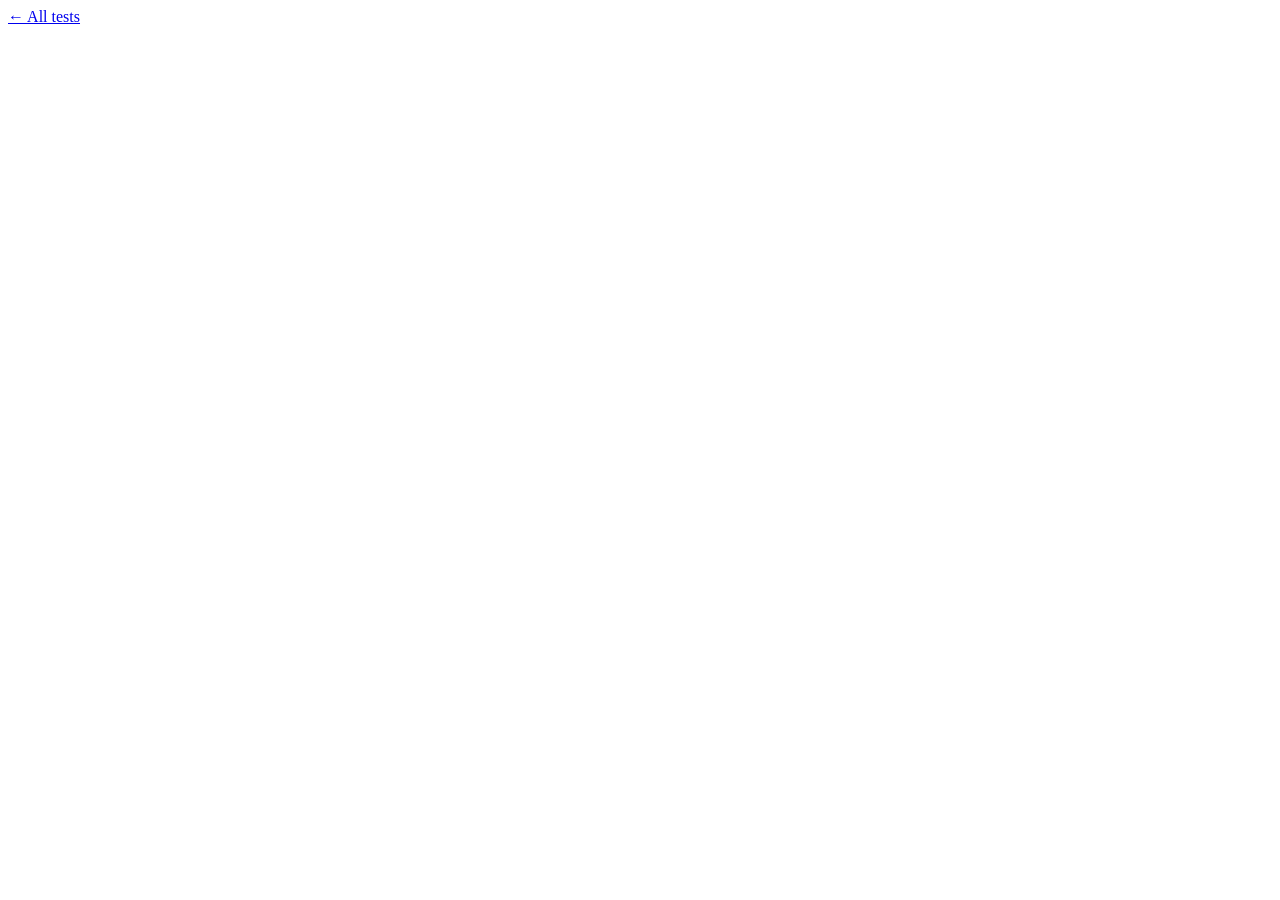
==== results.html @ 6a271e7c "Add files via upload" ====
<!DOCTYPE html>
<html lang="en">
<head>
  <meta charset="UTF-8">
  <meta name="viewport" content="width=device-width, initial-scale=1.0">
  <title>Results</title>
  <link rel="stylesheet" href="css/style.css">
</head>
<body>
  <main class="container">
    <section class="card result-card">
      <a class="back" href="index.html">← All tests</a>
      <div id="results"></div>
    </section>
  </main>
  <script src="js/tests.js"></script>
  <script src="js/app.js"></script>
</body>
</html>
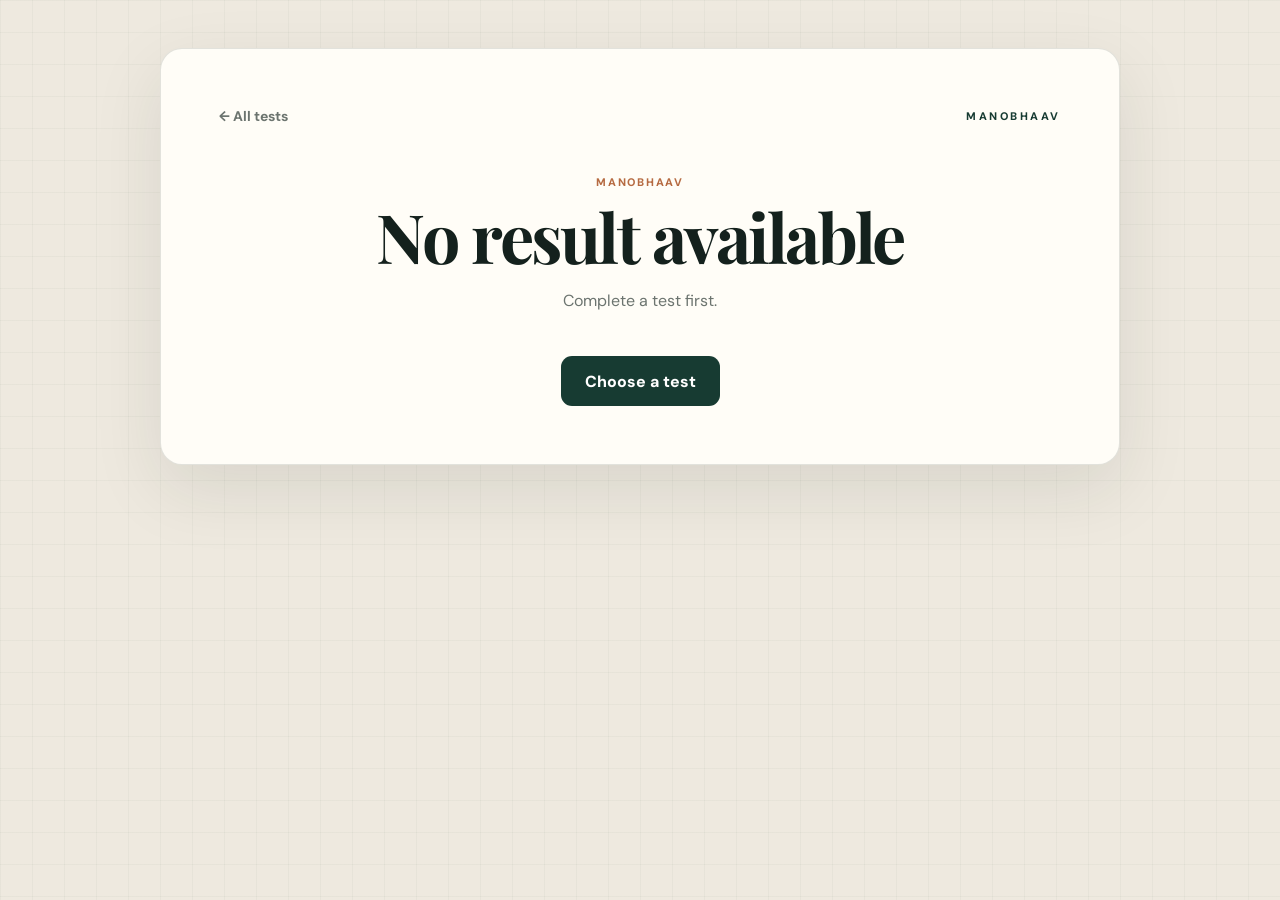
==== commit 97de1265: "Initial commit" ====
--- a/results.html
+++ b/results.html
@@ -3,13 +3,17 @@
 <head>
   <meta charset="UTF-8">
   <meta name="viewport" content="width=device-width, initial-scale=1.0">
-  <title>Results</title>
+  <meta name="theme-color" content="#173b32">
+  <title>Manobhaav | Result</title>
   <link rel="stylesheet" href="css/style.css">
 </head>
 <body>
   <main class="container">
     <section class="card result-card">
-      <a class="back" href="index.html">← All tests</a>
+      <div class="topbar">
+        <a class="back" href="index.html">← All tests</a>
+        <span class="wordmark">MANOBHAAV</span>
+      </div>
       <div id="results"></div>
     </section>
   </main>
--- a/css/style.css
+++ b/css/style.css
@@ -0,0 +1,645 @@
+@import url('https://fonts.googleapis.com/css2?family=DM+Sans:wght@400;500;600;700;800&family=Playfair+Display:wght@500;600;700&display=swap');
+
+:root {
+  --bg: #eee9df;
+  --paper: #fffdf7;
+  --ink: #14211d;
+  --muted: #6c746f;
+  --line: #d9d4c8;
+  --accent: #173b32;
+  --accent-light: #e6eee9;
+  --orange: #b66b42;
+  --danger: #8b2f28;
+  --white: #ffffff;
+
+  font-family: "DM Sans", sans-serif;
+  color: var(--ink);
+}
+
+* {
+  box-sizing: border-box;
+}
+
+html {
+  scroll-behavior: smooth;
+}
+
+body {
+  margin: 0;
+  min-height: 100vh;
+
+  background:
+    linear-gradient(
+      rgba(23, 59, 50, 0.035) 1px,
+      transparent 1px
+    ),
+    linear-gradient(
+      90deg,
+      rgba(23, 59, 50, 0.035) 1px,
+      transparent 1px
+    ),
+    var(--bg);
+
+  background-size: 32px 32px;
+}
+
+/* =========================
+   MAIN LAYOUT
+========================= */
+
+.container {
+  width: min(960px, calc(100% - 32px));
+  margin: 0 auto;
+  padding: 48px 0;
+}
+
+.card {
+  background: var(--paper);
+  border: 1px solid rgba(20, 33, 29, 0.12);
+  border-radius: 22px;
+  padding: clamp(28px, 5vw, 58px);
+
+  box-shadow:
+    0 24px 70px rgba(27, 36, 31, 0.10);
+}
+
+/* =========================
+   TYPOGRAPHY
+========================= */
+
+h1,
+h2,
+h3 {
+  font-family: "Playfair Display", serif;
+}
+
+h1 {
+  margin: 0 0 18px;
+
+  max-width: 780px;
+
+  font-size: clamp(40px, 7vw, 68px);
+  line-height: 0.98;
+  letter-spacing: -0.035em;
+}
+
+h2 {
+  margin: 0;
+}
+
+p {
+  line-height: 1.65;
+}
+
+.muted {
+  color: var(--muted);
+}
+
+.eyebrow {
+  margin: 0 0 12px;
+
+  color: var(--orange);
+
+  font-size: 11px;
+  font-weight: 800;
+  letter-spacing: 0.16em;
+  text-transform: uppercase;
+}
+
+/* =========================
+   MANOBHAAV BRANDING
+========================= */
+
+.masthead {
+  padding-bottom: 18px;
+  margin-bottom: 70px;
+
+  border-bottom: 2px solid var(--accent);
+
+  color: var(--accent);
+
+  font-size: 14px;
+  font-weight: 800;
+  letter-spacing: 0.23em;
+}
+
+.wordmark {
+  color: var(--accent);
+
+  font-size: 11px;
+  font-weight: 800;
+  letter-spacing: 0.23em;
+}
+
+.topbar {
+  display: flex;
+  align-items: center;
+  justify-content: space-between;
+  gap: 20px;
+
+  margin-bottom: 48px;
+}
+
+/* =========================
+   HOME
+========================= */
+
+.intro {
+  max-width: 580px;
+  font-size: 18px;
+}
+
+.privacy-copy {
+  margin-top: 30px;
+
+  color: var(--muted);
+  font-size: 12px;
+}
+
+.test-list {
+  display: grid;
+  gap: 14px;
+  margin-top: 42px;
+}
+
+.test-item {
+  display: flex;
+  align-items: center;
+  justify-content: space-between;
+
+  gap: 24px;
+  padding: 26px;
+
+  border: 1px solid var(--line);
+  border-radius: 16px;
+
+  background: rgba(255, 255, 255, 0.55);
+
+  color: var(--ink);
+  text-decoration: none;
+
+  transition:
+    transform 0.18s ease,
+    border-color 0.18s ease,
+    box-shadow 0.18s ease;
+}
+
+.test-item:hover {
+  transform: translateY(-3px);
+
+  border-color: var(--accent);
+
+  box-shadow:
+    0 14px 30px rgba(23, 59, 50, 0.08);
+}
+
+.test-item h2 {
+  margin: 0 0 8px;
+  font-size: 25px;
+}
+
+.test-item p:not(.test-kicker) {
+  margin: 0;
+  color: var(--muted);
+}
+
+.test-kicker {
+  margin: 0 0 8px;
+
+  color: var(--orange);
+
+  font-size: 10px;
+  font-weight: 800;
+  letter-spacing: 0.15em;
+}
+
+.test-item > span {
+  flex-shrink: 0;
+
+  padding: 11px 16px;
+
+  border-radius: 999px;
+
+  background: var(--accent);
+  color: var(--white);
+
+  font-size: 13px;
+  font-weight: 700;
+}
+
+/* =========================
+   NAVIGATION
+========================= */
+
+.back {
+  color: var(--muted);
+
+  text-decoration: none;
+
+  font-size: 14px;
+  font-weight: 700;
+
+  transition: color 0.15s ease;
+}
+
+.back:hover {
+  color: var(--accent);
+}
+
+/* =========================
+   INSTRUCTIONS
+========================= */
+
+.instructions {
+  margin: 26px 0 0;
+  padding: 16px 18px;
+
+  border-left: 4px solid var(--accent);
+
+  background: var(--accent-light);
+  color: var(--accent);
+
+  font-size: 14px;
+  font-weight: 700;
+}
+
+/* =========================
+   NAME FIELD
+========================= */
+
+.participant {
+  margin: 32px 0 12px;
+  padding: 22px;
+
+  border: 1px solid var(--line);
+  border-radius: 15px;
+
+  background: #faf8f2;
+}
+
+.participant label {
+  display: block;
+
+  margin-bottom: 9px;
+
+  font-size: 13px;
+  font-weight: 800;
+  letter-spacing: 0.08em;
+  text-transform: uppercase;
+}
+
+.participant input {
+  width: 100%;
+
+  padding: 14px 15px;
+
+  border: 1px solid var(--line);
+  border-radius: 10px;
+
+  background: white;
+  color: var(--ink);
+
+  font: inherit;
+  font-size: 16px;
+
+  outline: none;
+
+  transition:
+    border-color 0.15s ease,
+    box-shadow 0.15s ease;
+}
+
+.participant input:focus {
+  border-color: var(--accent);
+
+  box-shadow:
+    0 0 0 3px rgba(23, 59, 50, 0.10);
+}
+
+.participant p {
+  margin: 8px 0 0;
+
+  color: var(--muted);
+  font-size: 12px;
+}
+
+/* =========================
+   QUESTIONS
+========================= */
+
+.question {
+  margin: 34px 0 0;
+  padding: 34px 0 0;
+
+  border: 0;
+  border-top: 1px solid var(--line);
+}
+
+.question legend {
+  display: flex;
+  align-items: flex-start;
+
+  width: 100%;
+  padding: 0;
+
+  gap: 16px;
+
+  font-size: 19px;
+  line-height: 1.55;
+  font-weight: 700;
+}
+
+.number {
+  flex-shrink: 0;
+
+  padding-top: 5px;
+
+  color: var(--orange);
+
+  font-size: 12px;
+  font-weight: 800;
+  letter-spacing: 0.08em;
+}
+
+/* =========================
+   ANSWER OPTIONS
+========================= */
+
+.options {
+  display: grid;
+
+  grid-template-columns: repeat(4, 1fr);
+
+  gap: 10px;
+
+  margin: 20px 0 0 34px;
+}
+
+.option {
+  position: relative;
+
+  display: flex;
+  flex-direction: column;
+  justify-content: center;
+
+  min-height: 82px;
+
+  padding: 13px;
+
+  border: 1px solid var(--line);
+  border-radius: 12px;
+
+  background: white;
+
+  color: var(--muted);
+
+  cursor: pointer;
+
+  transition:
+    transform 0.15s ease,
+    border-color 0.15s ease,
+    background 0.15s ease,
+    color 0.15s ease;
+}
+
+.option strong {
+  color: var(--accent);
+  font-size: 17px;
+}
+
+.option span {
+  font-size: 12px;
+  font-weight: 600;
+}
+
+.option:hover {
+  transform: translateY(-1px);
+
+  border-color: var(--accent);
+}
+
+.option:has(input:checked) {
+  background: var(--accent);
+  border-color: var(--accent);
+  color: white;
+}
+
+.option:has(input:checked) strong {
+  color: white;
+}
+
+.option input {
+  position: absolute;
+
+  opacity: 0;
+  pointer-events: none;
+}
+
+/* =========================
+   BUTTONS
+========================= */
+
+.actions,
+.result-actions {
+  display: flex;
+  justify-content: center;
+  flex-wrap: wrap;
+
+  gap: 12px;
+
+  margin-top: 42px;
+}
+
+button,
+.button {
+  display: inline-flex;
+  align-items: center;
+  justify-content: center;
+
+  min-height: 50px;
+
+  padding: 0 24px;
+
+  border: 0;
+  border-radius: 11px;
+
+  font: inherit;
+  font-weight: 800;
+
+  text-decoration: none;
+
+  cursor: pointer;
+
+  transition:
+    transform 0.15s ease,
+    opacity 0.15s ease;
+}
+
+button:hover,
+.button:hover {
+  transform: translateY(-2px);
+}
+
+button:disabled {
+  opacity: 0.6;
+  cursor: wait;
+}
+
+.primary {
+  background: var(--accent);
+  color: white;
+}
+
+.secondary {
+  background: #e8e3d8;
+  color: var(--ink);
+}
+
+/* =========================
+   ERROR
+========================= */
+
+.error {
+  margin-top: 18px;
+  padding: 14px 16px;
+
+  border-radius: 10px;
+
+  background: #f6e5e1;
+  color: var(--danger);
+
+  font-size: 14px;
+  font-weight: 700;
+}
+
+/* =========================
+   RESULTS
+========================= */
+
+.result-card {
+  text-align: center;
+}
+
+.result-card .topbar {
+  text-align: left;
+}
+
+.result-card h1 {
+  margin-left: auto;
+  margin-right: auto;
+}
+
+.result-name {
+  margin: 4px 0 0;
+
+  color: var(--muted);
+
+  font-weight: 700;
+}
+
+.score {
+  margin: 44px 0 18px;
+
+  font-family: "Playfair Display", serif;
+
+  font-size: clamp(80px, 15vw, 130px);
+  line-height: 0.8;
+
+  color: var(--accent);
+
+  font-weight: 700;
+}
+
+.score span {
+  font-family: "DM Sans", sans-serif;
+
+  font-size: 27px;
+
+  color: var(--muted);
+}
+
+.result-card h2 {
+  font-size: 32px;
+}
+
+.result-description {
+  max-width: 600px;
+
+  margin: 12px auto 0;
+
+  color: var(--muted);
+
+  font-size: 17px;
+}
+
+.note {
+  max-width: 650px;
+
+  margin: 32px auto 0;
+  padding-top: 22px;
+
+  border-top: 1px solid var(--line);
+
+  color: var(--muted);
+
+  font-size: 13px;
+  line-height: 1.7;
+}
+
+/* =========================
+   MOBILE
+========================= */
+
+@media (max-width: 700px) {
+
+  .container {
+    width: min(100% - 18px, 960px);
+    padding: 12px 0;
+  }
+
+  .card {
+    border-radius: 15px;
+  }
+
+  .masthead {
+    margin-bottom: 46px;
+  }
+
+  .topbar {
+    margin-bottom: 36px;
+  }
+
+  .wordmark {
+    font-size: 10px;
+  }
+
+  .test-item {
+    flex-direction: column;
+    align-items: flex-start;
+  }
+
+  .options {
+    grid-template-columns: 1fr 1fr;
+
+    margin-left: 0;
+  }
+
+  .question legend {
+    font-size: 17px;
+  }
+}
+
+@media (max-width: 430px) {
+
+  .options {
+    grid-template-columns: 1fr;
+  }
+
+  .option {
+    min-height: 62px;
+  }
+
+  h1 {
+    font-size: 40px;
+  }
+}
